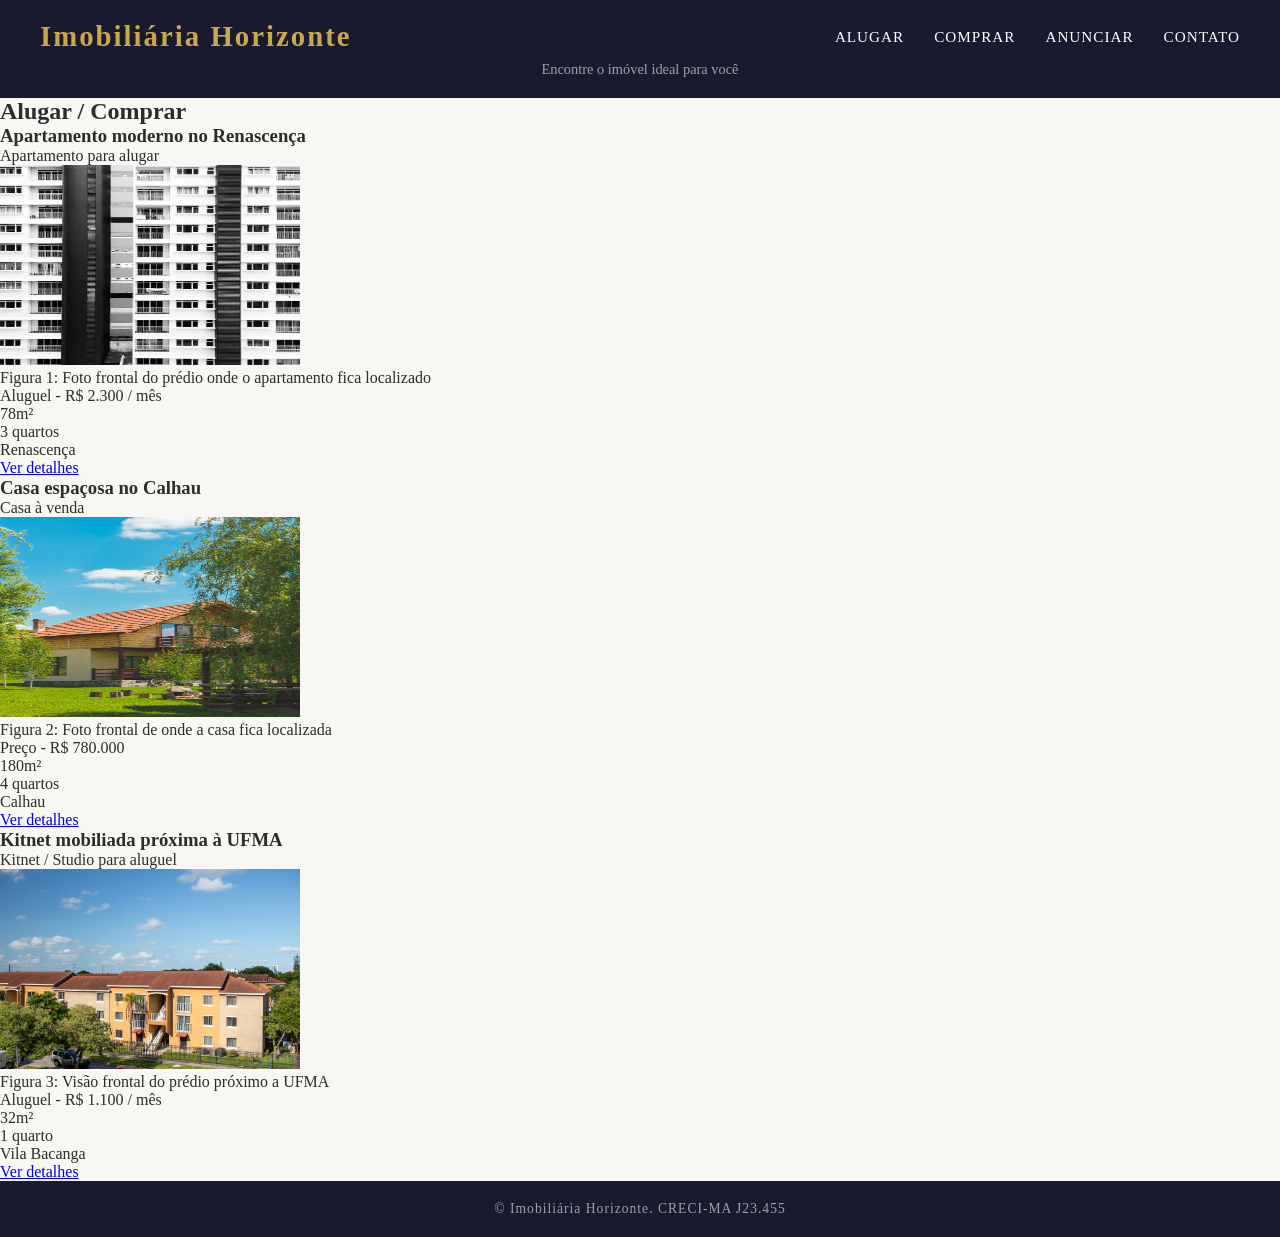
==== index.html @ acf939d6 "estrutura HTML e CSS inicial do projeto" ====
<!DOCTYPE html>
<html lang="pt-br">
<head>
    <meta charset="UTF-8">
    <meta name="viewport" content="width=device-width, initial-scale=1.0">
    <title>Imobiliária Horizonte — Alugar e Comprar em São Luís - MA</title>
    <meta name="description" content="Encontre apartamentos e casas para alugar ou comprar em São Luís - MA. Imóveis no Renascença, Calhau, São Francisco e mais bairros.">
    <link rel="stylesheet" href="style.css">
</head>
<body>
    <header>
        <h1>Imobiliária Horizonte</h1>
        <nav>
            <ul>
                <li><a href="#">Alugar</a></li>
                <li><a href="#">Comprar</a></li>
                <li><a href="#">Anunciar</a></li>
                <li><a href="#">Contato</a></li>
            </ul>
        </nav>
        <p>Encontre o imóvel ideal para você</p>
    </header>
    <main>
        <section>
            <h2>Alugar / Comprar</h2>
            <!--Imovel 1-->
            <article>
                <h3>Apartamento moderno no Renascença</h3>
                <p class="tipo-imovel">Apartamento para alugar</p>
                <figure>
                    <img src="img/ap_aluguel.jpg" alt="Apartamento moderno no Renascença" width="300" height="200" loading="lazy">
                    <figcaption>Figura 1: Foto frontal do prédio onde o apartamento fica localizado</figcaption>
                </figure>
                <ul>
                <li>Aluguel - R$ 2.300 / mês</li>
                <li>78m²</li>
                <li>3 quartos</li>
                <li>Renascença</li>
                </ul>
                <a href="imoveis/apartamento_renascenca.html">Ver detalhes</a>
            </article>
            <!--Imóvel 2-->
            <article>
                <h3>Casa espaçosa no Calhau</h3>
                <p class="tipo-imovel">Casa à venda</p>
                <figure>
                    <img src="img/casa_calhau.jpg" alt="Casa no Calhau" width="300" height="200" loading="lazy">
                    <figcaption>Figura 2: Foto frontal de onde a casa fica localizada</figcaption>
                </figure>
                <ul>
                <li>Preço - R$ 780.000</li>
                <li>180m²</li>
                <li>4 quartos</li>
                <li>Calhau</li>
                </ul>
                <a href="imoveis/casa_calhau.html">Ver detalhes</a>
            </article>
            <!--Imóvel 3-->
            <article>
                <h3>Kitnet mobiliada próxima à UFMA</h3>
                <p class="tipo-imovel">Kitnet / Studio para aluguel</p>
                <figure>
                    <img src="img/kitnet_ufma.avif" alt="Visão frontal do prédio onde o apartamento é localizado" width="300" height="200" loading="lazy">
                    <figcaption>Figura 3: Visão frontal do prédio próximo a UFMA </figcaption>
                </figure>
                <ul>
                <li>Aluguel - R$ 1.100 / mês</li>
                <li>32m²</li>
                <li>1 quarto</li>
                <li>Vila Bacanga</li>
                </ul>
                <a href="imoveis/kitnet_ufma.html">Ver detalhes</a>
            </article>
        </section>
    </main>
    <footer>&copy; Imobiliária Horizonte. CRECI-MA J23.455</footer>
</body>
</html>
---- style.css ----
* {
    margin: 0;
    padding: 0;
    box-sizing: border-box;
}

body {
    font-family: 'Georgia', serif;
    background-color: #f9f7f4;
    color: #2c2c2c;
}

header {
    background-color: #1a1a2e;
    padding: 20px 40px;
    display: flex;
    flex-wrap: wrap;
    align-items: center;
    justify-content: space-between;
}

header h1 {
    color: #c9a84c;
    font-size: 1.8rem;
    letter-spacing: 2px;
}

header p {
    width: 100%;
    text-align: center;
    color: #a0a0a0;
    font-size: 0.9rem;
    margin-top: 8px;
}

nav ul {
    list-style: none;
    display: flex;
    gap: 30px;
}

nav ul li a {
    color: #ffffff;
    text-decoration: none;
    font-size: 0.95rem;
    letter-spacing: 1px;
    text-transform: uppercase;
}

nav ul li a:hover {
    color: #c9a84c;
}



footer {
    background-color: #1a1a2e;
    color: #a0a0a0;
    text-align: center;
    padding: 20px 40px;
    font-size: 0.85rem;
    letter-spacing: 1px;
}
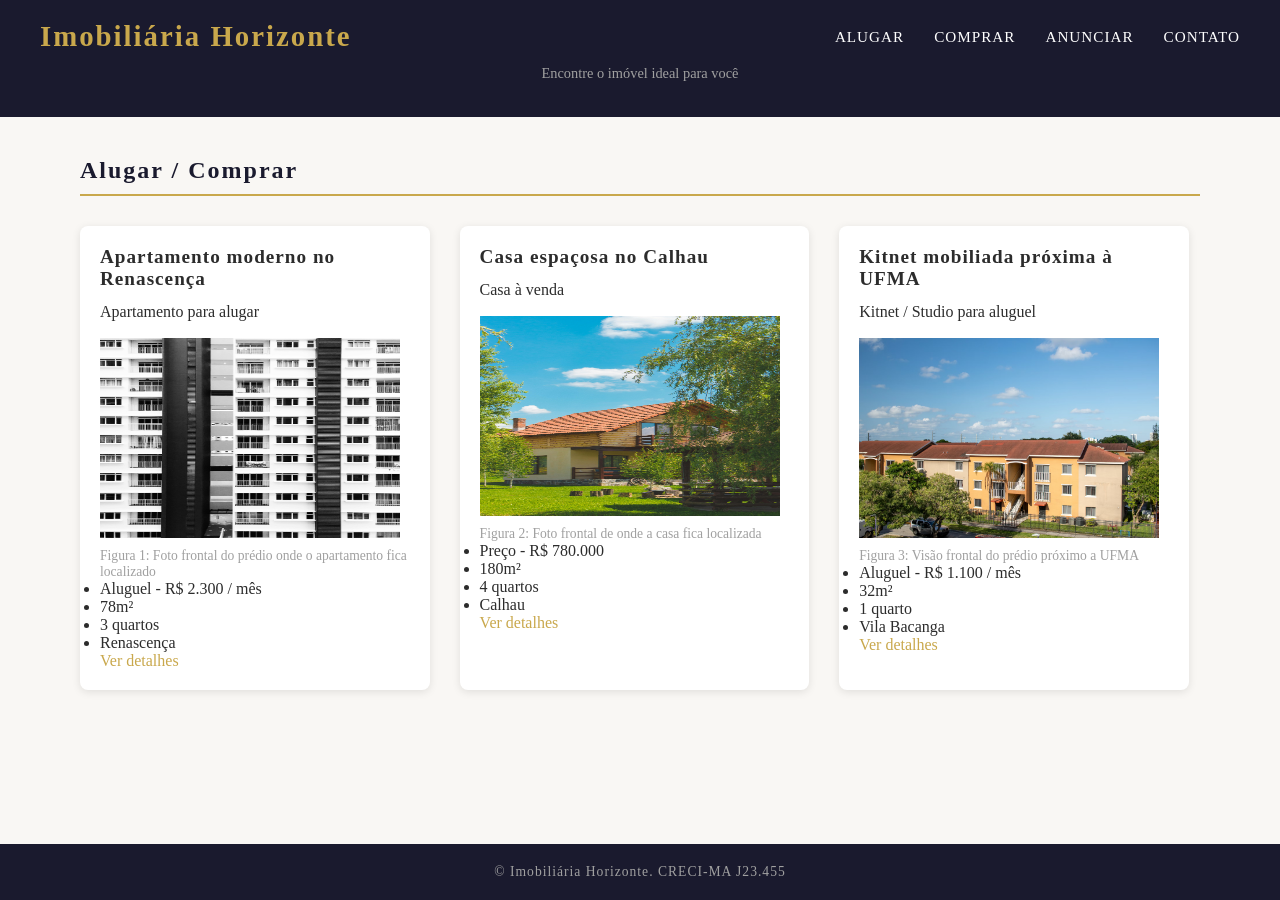
==== commit b8d28e58: "tyle: cards do index e páginas individuais dos imóveis" ====
--- a/index.html
+++ b/index.html
@@ -23,54 +23,56 @@
     <main>
         <section>
             <h2>Alugar / Comprar</h2>
-            <!--Imovel 1-->
-            <article>
-                <h3>Apartamento moderno no Renascença</h3>
-                <p class="tipo-imovel">Apartamento para alugar</p>
-                <figure>
-                    <img src="img/ap_aluguel.jpg" alt="Apartamento moderno no Renascença" width="300" height="200" loading="lazy">
-                    <figcaption>Figura 1: Foto frontal do prédio onde o apartamento fica localizado</figcaption>
-                </figure>
-                <ul>
-                <li>Aluguel - R$ 2.300 / mês</li>
-                <li>78m²</li>
-                <li>3 quartos</li>
-                <li>Renascença</li>
-                </ul>
-                <a href="imoveis/apartamento_renascenca.html">Ver detalhes</a>
-            </article>
-            <!--Imóvel 2-->
-            <article>
-                <h3>Casa espaçosa no Calhau</h3>
-                <p class="tipo-imovel">Casa à venda</p>
-                <figure>
-                    <img src="img/casa_calhau.jpg" alt="Casa no Calhau" width="300" height="200" loading="lazy">
-                    <figcaption>Figura 2: Foto frontal de onde a casa fica localizada</figcaption>
-                </figure>
-                <ul>
-                <li>Preço - R$ 780.000</li>
-                <li>180m²</li>
-                <li>4 quartos</li>
-                <li>Calhau</li>
-                </ul>
-                <a href="imoveis/casa_calhau.html">Ver detalhes</a>
-            </article>
-            <!--Imóvel 3-->
-            <article>
-                <h3>Kitnet mobiliada próxima à UFMA</h3>
-                <p class="tipo-imovel">Kitnet / Studio para aluguel</p>
-                <figure>
-                    <img src="img/kitnet_ufma.avif" alt="Visão frontal do prédio onde o apartamento é localizado" width="300" height="200" loading="lazy">
-                    <figcaption>Figura 3: Visão frontal do prédio próximo a UFMA </figcaption>
-                </figure>
-                <ul>
-                <li>Aluguel - R$ 1.100 / mês</li>
-                <li>32m²</li>
-                <li>1 quarto</li>
-                <li>Vila Bacanga</li>
-                </ul>
-                <a href="imoveis/kitnet_ufma.html">Ver detalhes</a>
-            </article>
+            <div class="cards">
+                <!--Imovel 1-->
+                <article>
+                    <h3>Apartamento moderno no Renascença</h3>
+                    <p class="tipo-imovel">Apartamento para alugar</p>
+                    <figure>
+                        <img src="img/ap_aluguel.jpg" alt="Apartamento moderno no Renascença" width="300" height="200" loading="lazy">
+                        <figcaption>Figura 1: Foto frontal do prédio onde o apartamento fica localizado</figcaption>
+                    </figure>
+                    <ul>
+                    <li>Aluguel - R$ 2.300 / mês</li>
+                    <li>78m²</li>
+                    <li>3 quartos</li>
+                    <li>Renascença</li>
+                    </ul>
+                    <a href="imoveis/apartamento_renascenca.html">Ver detalhes</a>
+                </article>
+                <!--Imóvel 2-->
+                <article>
+                    <h3>Casa espaçosa no Calhau</h3>
+                    <p class="tipo-imovel">Casa à venda</p>
+                    <figure>
+                        <img src="img/casa_calhau.jpg" alt="Casa no Calhau" width="300" height="200" loading="lazy">
+                        <figcaption>Figura 2: Foto frontal de onde a casa fica localizada</figcaption>
+                    </figure>
+                    <ul>
+                    <li>Preço - R$ 780.000</li>
+                    <li>180m²</li>
+                    <li>4 quartos</li>
+                    <li>Calhau</li>
+                    </ul>
+                    <a href="imoveis/casa_calhau.html">Ver detalhes</a>
+                </article>
+                <!--Imóvel 3-->
+                <article>
+                    <h3>Kitnet mobiliada próxima à UFMA</h3>
+                    <p class="tipo-imovel">Kitnet / Studio para aluguel</p>
+                    <figure>
+                        <img src="img/kitnet_ufma.avif" alt="Visão frontal do prédio onde o apartamento é localizado" width="300" height="200" loading="lazy">
+                        <figcaption>Figura 3: Visão frontal do prédio próximo a UFMA </figcaption>
+                    </figure>
+                    <ul>
+                    <li>Aluguel - R$ 1.100 / mês</li>
+                    <li>32m²</li>
+                    <li>1 quarto</li>
+                    <li>Vila Bacanga</li>
+                    </ul>
+                    <a href="imoveis/kitnet_ufma.html">Ver detalhes</a>
+                </article>
+            </div>
         </section>
     </main>
     <footer>&copy; Imobiliária Horizonte. CRECI-MA J23.455</footer>
--- a/style.css
+++ b/style.css
@@ -8,6 +8,9 @@
     font-family: 'Georgia', serif;
     background-color: #f9f7f4;
     color: #2c2c2c;
+    min-height: 100vh;
+    display: flex;
+    flex-direction: column;
 }
 
 header {
@@ -51,7 +54,125 @@
     color: #c9a84c;
 }
 
+h1 {
+    font-size: 2rem;
+    letter-spacing: 3px;
+}
 
+h2 {
+    font-size: 1.5rem;
+    letter-spacing: 2px;
+    margin-bottom: 20px;
+}
+
+h3 {
+    font-size: 1.2rem;
+    letter-spacing: 1px;
+    margin-bottom: 8px;
+}
+
+p {
+    font-size: 1rem;
+    line-height: 1.7;
+    margin-bottom: 12px;
+}
+
+a {
+    color: #c9a84c;
+    text-decoration: none;
+}
+
+a:hover {
+    text-decoration: underline;
+}
+
+section {
+    max-width: 1200px;
+    margin: 40px auto;
+    padding: 0 40px;
+}
+
+section h2 {
+    margin-bottom: 30px;
+    color: #1a1a2e;
+    border-bottom: 2px solid #c9a84c;
+    padding-bottom: 10px;
+}
+
+.cards {
+    display: flex;
+    flex-wrap: wrap;
+    gap: 30px;
+}
+
+article {
+    background-color: #ffffff;
+    border-radius: 8px;
+    box-shadow: 0 2px 8px rgba(0, 0, 0, 0.1);
+    padding: 20px;
+    width: calc(33% - 20px);
+}
+
+.imovel-detalhe {
+    max-width: 900px;
+    margin: 40px auto;
+    padding: 0 40px;
+}
+
+.imovel-detalhe h1 {
+    color: #1a1a2e;
+    margin-bottom: 8px;
+}
+
+.galeria {
+    display: grid;
+    grid-template-columns: repeat(2, 1fr);
+    gap: 16px;
+    margin-bottom: 30px;
+}
+
+.galeria figure {
+    margin: 0;
+}
+
+.galeria img {
+    width: 100%;
+    height: 250px;
+    object-fit: cover;
+    border-radius: 6px;
+}
+
+figcaption {
+    font-size: 0.85rem;
+    color: #a0a0a0;
+    margin-top: 6px;
+}
+
+.imovel-detalhe ul {
+    list-style: none;
+    padding: 0;
+    margin-bottom: 20px;
+}
+
+.imovel-detalhe ul li {
+    padding: 6px 0;
+    border-bottom: 1px solid #e0e0e0;
+}
+
+.imovel-detalhe dl {
+    margin-bottom: 20px;
+}
+
+.imovel-detalhe dt {
+    font-weight: bold;
+    color: #1a1a2e;
+}
+
+.imovel-detalhe dd {
+    margin-left: 0;
+    margin-bottom: 8px;
+    color: #555;
+}
 
 footer {
     background-color: #1a1a2e;
@@ -60,4 +181,5 @@
     padding: 20px 40px;
     font-size: 0.85rem;
     letter-spacing: 1px;
+    margin-top: auto;
 }
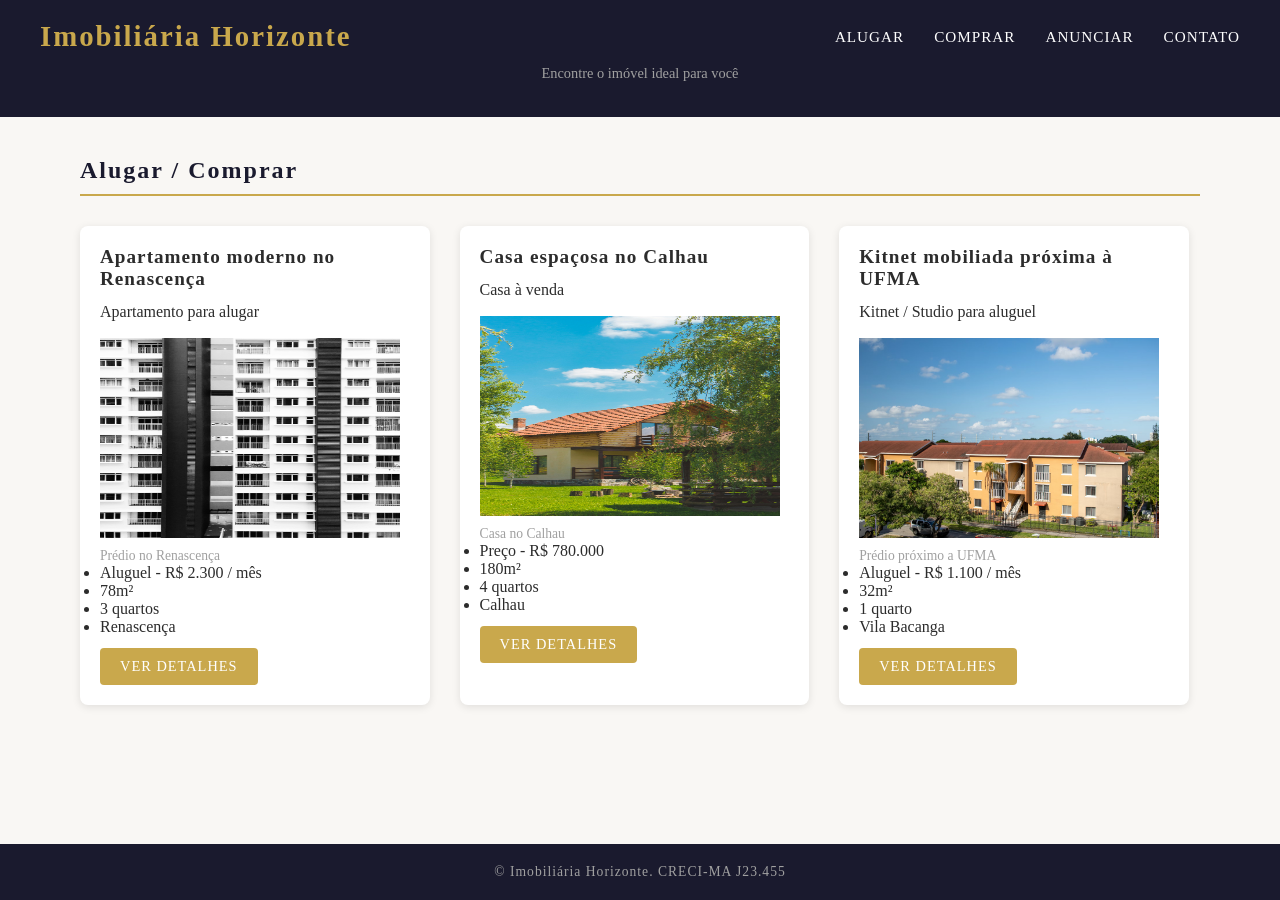
==== commit b02d0b48: "style: botoes e reorganizacao do CSS" ====
--- a/index.html
+++ b/index.html
@@ -30,7 +30,7 @@
                     <p class="tipo-imovel">Apartamento para alugar</p>
                     <figure>
                         <img src="img/ap_aluguel.jpg" alt="Apartamento moderno no Renascença" width="300" height="200" loading="lazy">
-                        <figcaption>Figura 1: Foto frontal do prédio onde o apartamento fica localizado</figcaption>
+                        <figcaption>Prédio no Renascença</figcaption>
                     </figure>
                     <ul>
                     <li>Aluguel - R$ 2.300 / mês</li>
@@ -38,7 +38,7 @@
                     <li>3 quartos</li>
                     <li>Renascença</li>
                     </ul>
-                    <a href="imoveis/apartamento_renascenca.html">Ver detalhes</a>
+                    <a href="imoveis/apartamento_renascenca.html" class="btn">Ver detalhes</a>
                 </article>
                 <!--Imóvel 2-->
                 <article>
@@ -46,7 +46,7 @@
                     <p class="tipo-imovel">Casa à venda</p>
                     <figure>
                         <img src="img/casa_calhau.jpg" alt="Casa no Calhau" width="300" height="200" loading="lazy">
-                        <figcaption>Figura 2: Foto frontal de onde a casa fica localizada</figcaption>
+                        <figcaption>Casa no Calhau</figcaption>
                     </figure>
                     <ul>
                     <li>Preço - R$ 780.000</li>
@@ -54,7 +54,7 @@
                     <li>4 quartos</li>
                     <li>Calhau</li>
                     </ul>
-                    <a href="imoveis/casa_calhau.html">Ver detalhes</a>
+                    <a href="imoveis/casa_calhau.html" class="btn">Ver detalhes</a>
                 </article>
                 <!--Imóvel 3-->
                 <article>
@@ -62,7 +62,7 @@
                     <p class="tipo-imovel">Kitnet / Studio para aluguel</p>
                     <figure>
                         <img src="img/kitnet_ufma.avif" alt="Visão frontal do prédio onde o apartamento é localizado" width="300" height="200" loading="lazy">
-                        <figcaption>Figura 3: Visão frontal do prédio próximo a UFMA </figcaption>
+                        <figcaption>Prédio próximo a UFMA </figcaption>
                     </figure>
                     <ul>
                     <li>Aluguel - R$ 1.100 / mês</li>
@@ -70,7 +70,7 @@
                     <li>1 quarto</li>
                     <li>Vila Bacanga</li>
                     </ul>
-                    <a href="imoveis/kitnet_ufma.html">Ver detalhes</a>
+                    <a href="imoveis/kitnet_ufma.html" class="btn">Ver detalhes</a>
                 </article>
             </div>
         </section>
--- a/style.css
+++ b/style.css
@@ -11,6 +11,38 @@
     min-height: 100vh;
     display: flex;
     flex-direction: column;
+}
+
+h1 {
+    font-size: 2rem;
+    letter-spacing: 3px;
+}
+
+h2 {
+    font-size: 1.5rem;
+    letter-spacing: 2px;
+    margin-bottom: 20px;
+}
+
+h3 {
+    font-size: 1.2rem;
+    letter-spacing: 1px;
+    margin-bottom: 8px;
+}
+
+p {
+    font-size: 1rem;
+    line-height: 1.7;
+    margin-bottom: 12px;
+}
+
+a {
+    color: #c9a84c;
+    text-decoration: none;
+}
+
+a:hover {
+    text-decoration: underline;
 }
 
 header {
@@ -54,38 +86,6 @@
     color: #c9a84c;
 }
 
-h1 {
-    font-size: 2rem;
-    letter-spacing: 3px;
-}
-
-h2 {
-    font-size: 1.5rem;
-    letter-spacing: 2px;
-    margin-bottom: 20px;
-}
-
-h3 {
-    font-size: 1.2rem;
-    letter-spacing: 1px;
-    margin-bottom: 8px;
-}
-
-p {
-    font-size: 1rem;
-    line-height: 1.7;
-    margin-bottom: 12px;
-}
-
-a {
-    color: #c9a84c;
-    text-decoration: none;
-}
-
-a:hover {
-    text-decoration: underline;
-}
-
 section {
     max-width: 1200px;
     margin: 40px auto;
@@ -124,6 +124,34 @@
     margin-bottom: 8px;
 }
 
+
+
+.imovel-detalhe ul {
+    list-style: none;
+    padding: 0;
+    margin-bottom: 20px;
+}
+
+.imovel-detalhe ul li {
+    padding: 6px 0;
+    border-bottom: 1px solid #e0e0e0;
+}
+
+.imovel-detalhe dl {
+    margin-bottom: 20px;
+}
+
+.imovel-detalhe dt {
+    font-weight: bold;
+    color: #1a1a2e;
+}
+
+.imovel-detalhe dd {
+    margin-left: 0;
+    margin-bottom: 8px;
+    color: #555;
+}
+
 .galeria {
     display: grid;
     grid-template-columns: repeat(2, 1fr);
@@ -148,30 +176,41 @@
     margin-top: 6px;
 }
 
-.imovel-detalhe ul {
-    list-style: none;
-    padding: 0;
-    margin-bottom: 20px;
-}
-
-.imovel-detalhe ul li {
-    padding: 6px 0;
-    border-bottom: 1px solid #e0e0e0;
-}
-
-.imovel-detalhe dl {
-    margin-bottom: 20px;
-}
-
-.imovel-detalhe dt {
-    font-weight: bold;
-    color: #1a1a2e;
-}
-
-.imovel-detalhe dd {
-    margin-left: 0;
-    margin-bottom: 8px;
-    color: #555;
+.btn {
+    display: inline-block;
+    background-color: #c9a84c;
+    color: #ffffff;
+    padding: 10px 20px;
+    border-radius: 4px;
+    text-decoration: none;
+    font-size: 0.9rem;
+    letter-spacing: 1px;
+    text-transform: uppercase;
+    margin-top: 12px;
+    cursor: pointer;
+}
+
+.btn:hover {
+    background-color: #1a1a2e;
+    text-decoration: none;
+}
+
+.acoes {
+    display: flex;
+    flex-direction: row;
+    gap: 12px;
+    margin-top: 20px;
+}
+
+.btn-secundario {
+    background-color: transparent;
+    color: #1a1a2e;
+    border: 2px solid #1a1a2e;
+}
+
+.btn-secundario:hover {
+    background-color: #1a1a2e;
+    color: #ffffff;
 }
 
 footer {
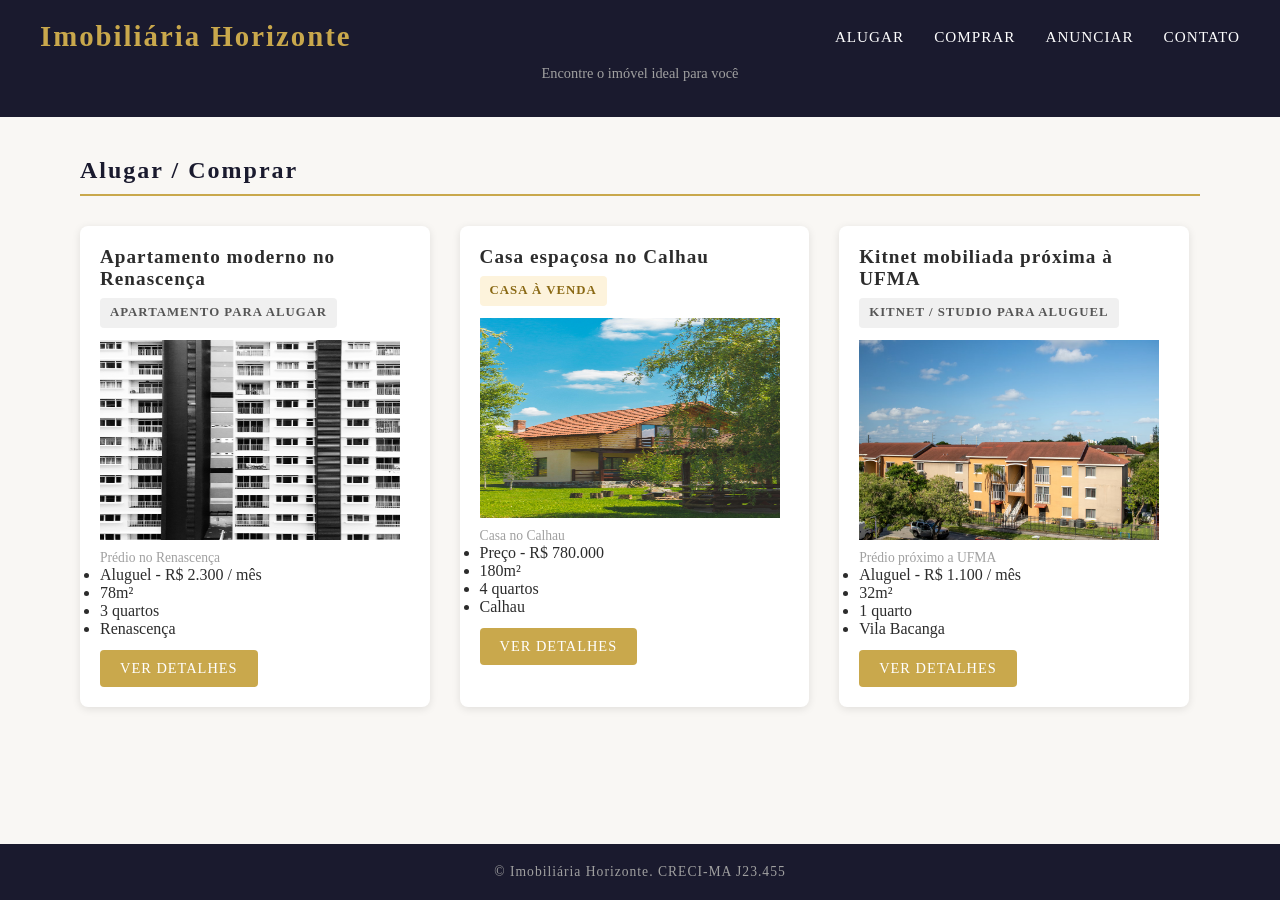
==== commit 6feb3378: "style: badge tipo-imovel" ====
--- a/index.html
+++ b/index.html
@@ -27,7 +27,7 @@
                 <!--Imovel 1-->
                 <article>
                     <h3>Apartamento moderno no Renascença</h3>
-                    <p class="tipo-imovel">Apartamento para alugar</p>
+                    <p class="tipo-imovel aluguel">Apartamento para alugar</p>
                     <figure>
                         <img src="img/ap_aluguel.jpg" alt="Apartamento moderno no Renascença" width="300" height="200" loading="lazy">
                         <figcaption>Prédio no Renascença</figcaption>
@@ -43,7 +43,7 @@
                 <!--Imóvel 2-->
                 <article>
                     <h3>Casa espaçosa no Calhau</h3>
-                    <p class="tipo-imovel">Casa à venda</p>
+                    <p class="tipo-imovel venda">Casa à venda</p>
                     <figure>
                         <img src="img/casa_calhau.jpg" alt="Casa no Calhau" width="300" height="200" loading="lazy">
                         <figcaption>Casa no Calhau</figcaption>
@@ -59,7 +59,7 @@
                 <!--Imóvel 3-->
                 <article>
                     <h3>Kitnet mobiliada próxima à UFMA</h3>
-                    <p class="tipo-imovel">Kitnet / Studio para aluguel</p>
+                    <p class="tipo-imovel aluguel">Kitnet / Studio para aluguel</p>
                     <figure>
                         <img src="img/kitnet_ufma.avif" alt="Visão frontal do prédio onde o apartamento é localizado" width="300" height="200" loading="lazy">
                         <figcaption>Prédio próximo a UFMA </figcaption>
--- a/style.css
+++ b/style.css
@@ -113,6 +113,27 @@
     width: calc(33% - 20px);
 }
 
+.tipo-imovel {
+    display: inline-block;
+    font-size: 0.8rem;
+    font-weight: bold;
+    text-transform: uppercase;
+    letter-spacing: 1px;
+    padding: 4px 10px;
+    border-radius: 4px;
+    margin-bottom: 12px;
+}
+
+.aluguel {
+    background-color: #f0f0f0;
+    color: #555555;
+}
+
+.venda {
+    background-color: #fdf3dc;
+    color: #8a6914;
+}
+
 .imovel-detalhe {
     max-width: 900px;
     margin: 40px auto;
@@ -123,8 +144,6 @@
     color: #1a1a2e;
     margin-bottom: 8px;
 }
-
-
 
 .imovel-detalhe ul {
     list-style: none;
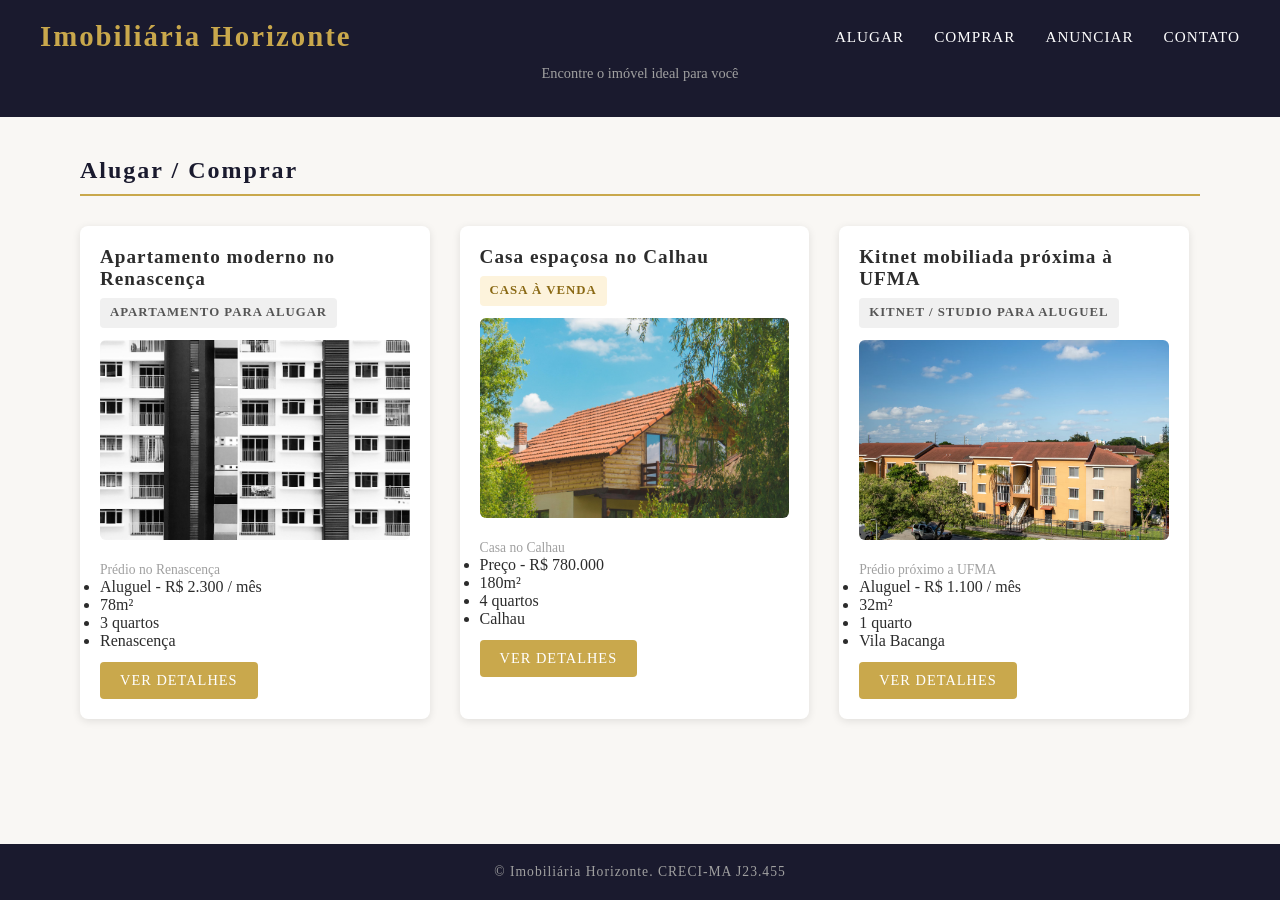
==== commit 985fe6ef: "feat: página de contato com formulário" ====
--- a/index.html
+++ b/index.html
@@ -15,7 +15,7 @@
                 <li><a href="#">Alugar</a></li>
                 <li><a href="#">Comprar</a></li>
                 <li><a href="#">Anunciar</a></li>
-                <li><a href="#">Contato</a></li>
+                <li><a href="contato.html">Contato</a></li>
             </ul>
         </nav>
         <p>Encontre o imóvel ideal para você</p>
--- a/style.css
+++ b/style.css
@@ -111,6 +111,18 @@
     box-shadow: 0 2px 8px rgba(0, 0, 0, 0.1);
     padding: 20px;
     width: calc(33% - 20px);
+}
+
+article img {
+    width: 100%;
+    height: 200px;
+    object-fit: cover;
+    border-radius: 6px;
+    margin-bottom: 12px;
+}
+
+article figure {
+    margin: 0;
 }
 
 .tipo-imovel {
@@ -240,4 +252,81 @@
     font-size: 0.85rem;
     letter-spacing: 1px;
     margin-top: auto;
+}
+
+form {
+    display: flex;
+    flex-direction: column;
+    gap: 16px;
+    max-width: 600px;
+    margin: 30px 0;
+}
+
+label {
+    font-weight: bold;
+    font-size: 0.9rem;
+    color: #1a1a2e;
+    margin-bottom: 4px;
+}
+
+input,
+textarea,
+select {
+    width: 100%;
+    padding: 10px 14px;
+    border: 1px solid #ddd;
+    border-radius: 4px;
+    font-family: 'Georgia', serif;
+    font-size: 1rem;
+    background-color: #ffffff;
+    color: #2c2c2c;
+}
+
+input:focus,
+textarea:focus,
+select:focus {
+    outline: none;
+    border-color: #c9a84c;
+}
+
+textarea {
+    height: 150px;
+    resize: vertical;
+}
+
+@media (max-width: 768px) {
+    header {
+        flex-direction: column;
+        align-items: flex-start;
+        gap: 16px;
+    }
+
+    nav ul {
+        flex-wrap: wrap;
+        gap: 16px;
+    }
+
+    .cards {
+        flex-direction: column;
+    }
+
+    article {
+        width: 100%;
+    }
+
+    .galeria {
+        grid-template-columns: 1fr;
+    }
+
+    .imovel-detalhe {
+        padding: 0 20px;
+    }
+
+    section {
+        padding: 0 20px;
+    }
+
+    .acoes {
+        flex-direction: column;
+    }
 }
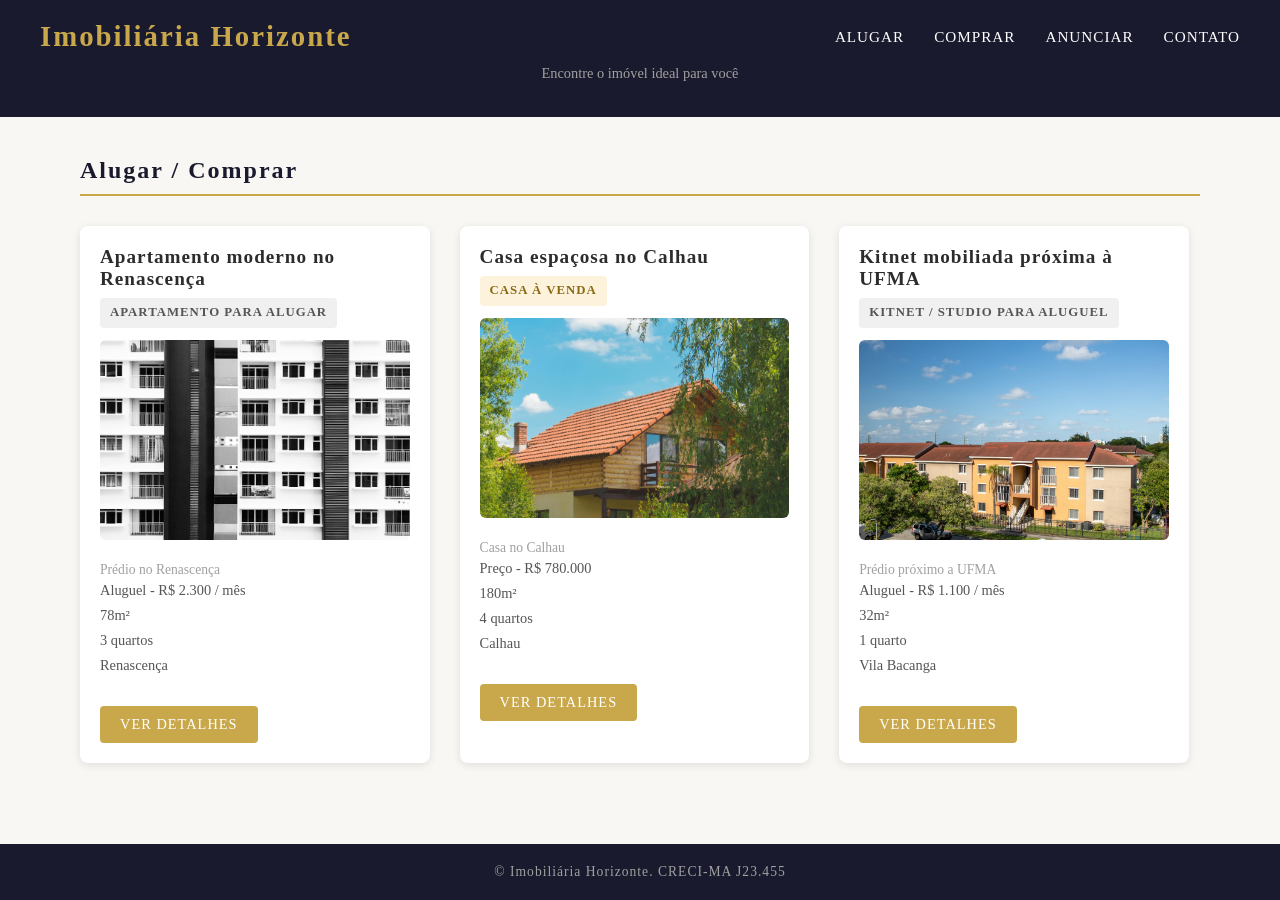
==== commit bda96f30: "style: lista dos cards sem marcadores" ====
--- a/index.html
+++ b/index.html
@@ -12,16 +12,16 @@
         <h1>Imobiliária Horizonte</h1>
         <nav>
             <ul>
-                <li><a href="#">Alugar</a></li>
-                <li><a href="#">Comprar</a></li>
-                <li><a href="#">Anunciar</a></li>
+                <li><a href="#imoveis">Alugar</a></li>
+                <li><a href="#imoveis">Comprar</a></li>
+                <li><a href="contato.html">Anunciar</a></li>
                 <li><a href="contato.html">Contato</a></li>
             </ul>
         </nav>
         <p>Encontre o imóvel ideal para você</p>
     </header>
     <main>
-        <section>
+        <section id="Imóveis">
             <h2>Alugar / Comprar</h2>
             <div class="cards">
                 <!--Imovel 1-->
--- a/style.css
+++ b/style.css
@@ -123,6 +123,18 @@
 
 article figure {
     margin: 0;
+}
+
+article ul {
+    list-style: none;
+    padding: 0;
+    margin-bottom: 16px;
+}
+
+article ul li {
+    padding: 4px 0;
+    font-size: 0.9rem;
+    color: #555;
 }
 
 .tipo-imovel {
@@ -329,4 +341,11 @@
     .acoes {
         flex-direction: column;
     }
+    form {
+    max-width: 100%;
+    }
+
+    input,textarea,select {
+    font-size: 16px;
+    }
 }
